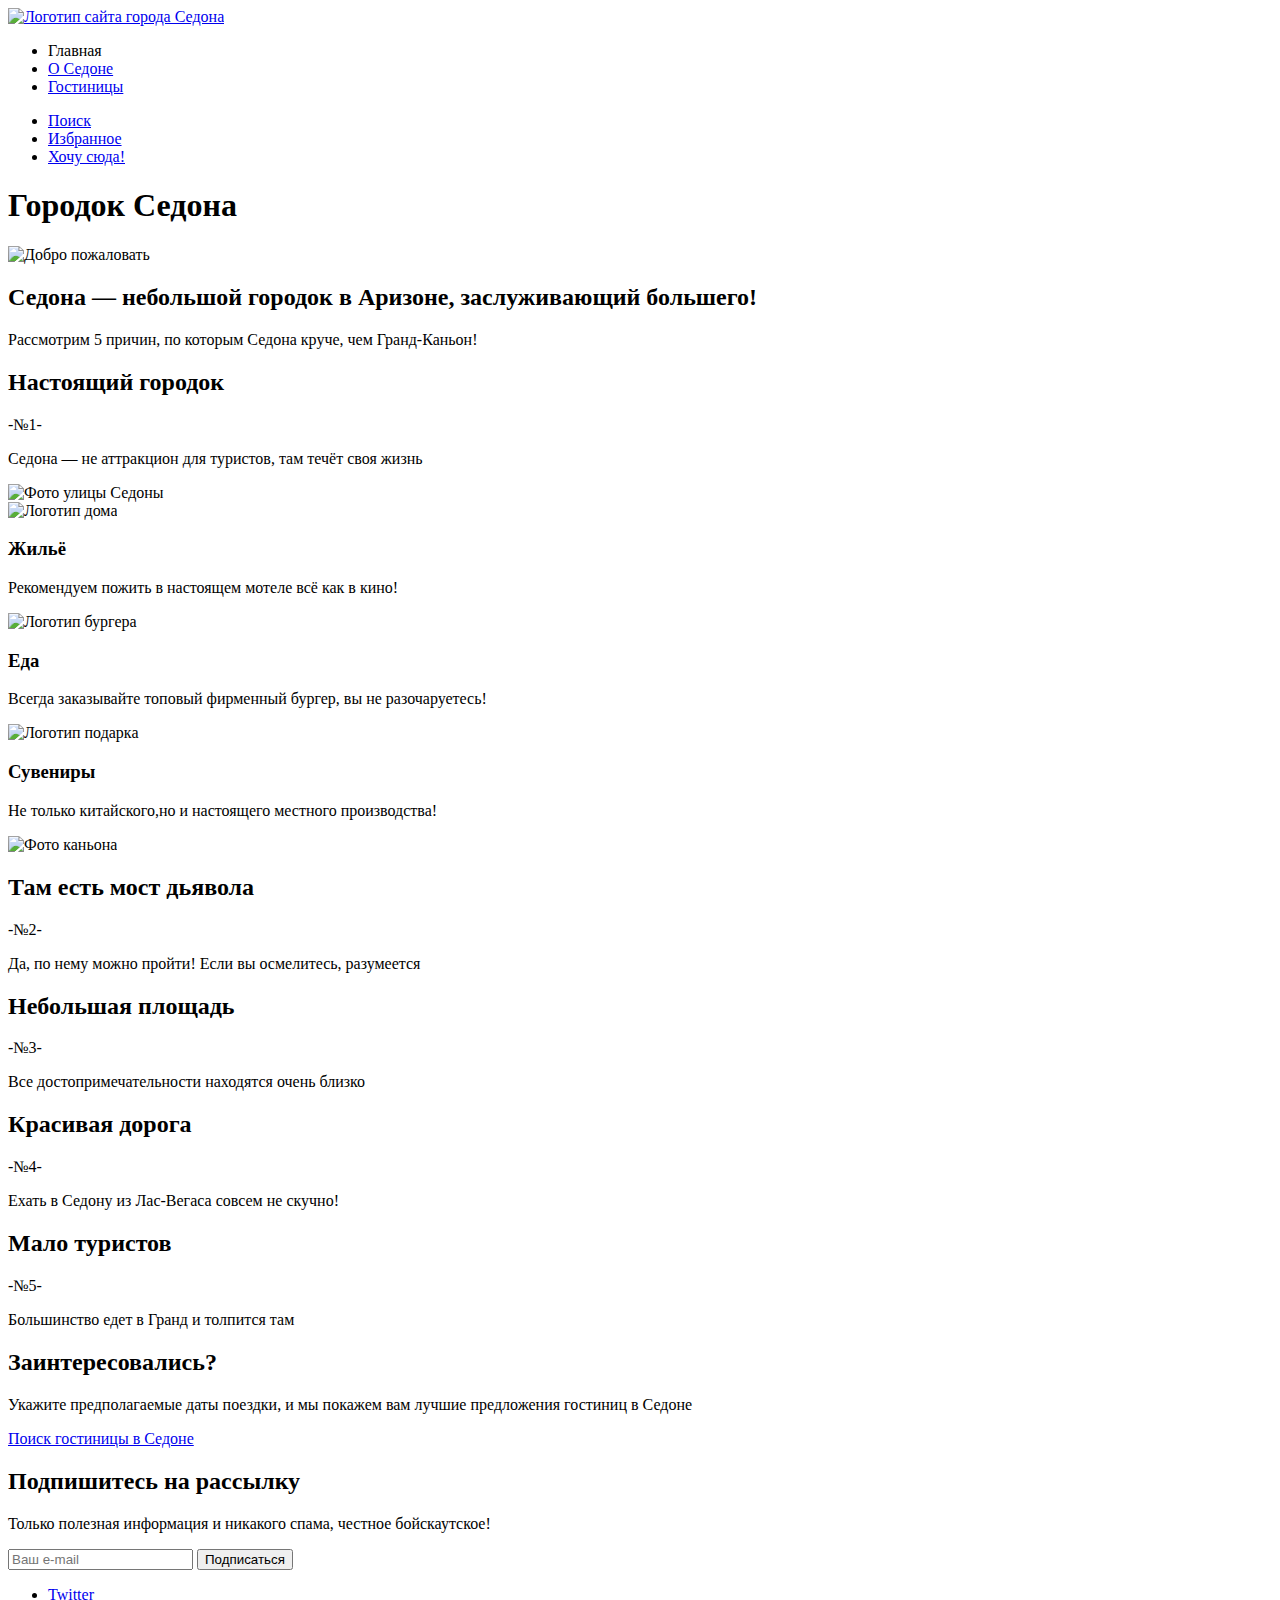
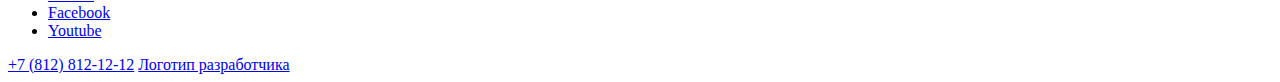
==== 2/index.html @ efaafbff ":heavy_check_mark: Сборка #2" ====
<!DOCTYPE html>
<html lang="ru">
  <head>
    <meta charset="utf-8">
    <title>HTML Academy: Седона</title>
    <base href="https://htmlacademy-htmlcss.github.io/1973093-sedona-33/2/">
</head>
  <body>
  <header class="page-header">
    <nav class="navigation">
      <a class="navigation-logo" href="#">
        <img class="page-header-logo" src="images/logo/logo.svg" width="139" height="70" alt="Логотип сайта города Седона"> 
      </a>
      <ul class="navigation-list">
        <li class="navigation-item">
          <a class="navigation-link navigation-link-current" >Главная</a>
        </li>
        <li class="navigation-item">
          <a class="navigation-link" href="#">О Седоне</a>
        </li><li class="navigation-item">
          <a class="navigation-link" href="catalog.html">Гостиницы</a>
        </li>
      </ul>
      <ul class="navigation-list navigation-user">
        <li class="navigation-item">
          <a class="navigation-link" href="#">
            <span class="visually-hidden">Поиск</span></a>
        </li>
        <li class="navigation-item">
          <a class="navigation-link" href="#">
            <span class="visually-hidden">Избранное</span></a>
        </li>
        <li class="navigation-item">
          <a class="navigation-link" href="#">Хочу сюда!</a>
        </li>
      </ul>
    </nav>
  </header>
  <main class="main-page">
    <h1 class="visually-hidden">Городок Седона</h1>
    <section class="first-screen">
      <img src="images/welcome.svg" width="1200" height="433,6" alt="Добро пожаловать">
      <h2 class="presentation">Седона — небольшой городок в Аризоне, заслуживающий большего!</h2>
      <p class="paragraph">Рассмотрим 5 причин, по которым Седона круче, чем Гранд-Каньон!</p>
    </section>
    <section class="advantages">
      <div class="advantages-number">
       <h2 class="advantages-number first">Настоящий городок</h2>
       <p>-№1-</p>
       <p class="paragraph">Седона — не аттракцион
          для туристов, там течёт своя жизнь</p>
          <img class="foto" src="images/gallery/photo-1.jpg" width="800" height="384" alt="Фото улицы Седоны">
      </div>
      <div class="advantages-item">
        <img class="logo" src="images/logo/logo-house.svg" width="75" height="72" alt="Логотип дома"> 
        <h3 class="advantages-title">Жильё</h3>
        <p>Рекомендуем пожить в настоящем мотеле
              всё как в кино!</p>
      </div>
      <div class="advantages-item">
        <img class="logo" src="images/logo/logo-burger.svg" width="73,81" height="70" alt="Логотип бургера"> 
        <h3 class="advantages-title">Еда</h3>
        <p>Всегда заказывайте топовый фирменный бургер,
             вы не разочаруетесь!</p>
      </div>
      <div class="advantages-item">
        <img class="logo" src="images/logo/logo-present.svg" width="64" height="76" alt="Логотип подарка"> 
        <h3 class="advantages-title">Сувениры</h3>
        <p>Не только китайского,но и настоящего местного
             производства!</p>
      </div>       
      <div class="advantages-number">
        <img class="foto" src="images/gallery/photo-2.jpg" width="800" height="384" alt="Фото каньона">
        <h2 class="advantages-number second">Там есть мост дьявола</h2>
        <p>-№2-</p>
        <p class="paragraph">Да, по нему можно пройти!
         Если вы осмелитесь, разумеется</p>
      </div>
      <div class="advantages-number">
        <h2 class="advantages-number third">Небольшая площадь</h2>
        <p>-№3-</p>
        <p class="paragraph">Все достопримечательности
         находятся очень близко</p>
      </div>
      <div class="advantages-number">
        <h2 class="advantages-number fourth">Красивая дорога</h2>
        <p>-№4-</p>
        <p class="paragraph">Ехать в Седону из Лас-Вегаса
         совсем не скучно!</p>
      </div>
      <div class="advantages-number">
        <h2 class="advantages-number fifth">Мало туристов</h2>
        <p>-№5-</p>
        <p class="paragraph">Большинство едет в Гранд
         и толпится там</p>
      </div>
    </section>
    <section class="hotel-search">
      <h2 class="hotel-search-interest">Заинтересовались?</h2>
      <p class="paragraph">Укажите предполагаемые даты поездки, и мы покажем вам лучшие предложения гостиниц в Седоне</p>
      <a class="hotel-search-link" href="#">Поиск гостиницы в Седоне</a>
    </section>
    <section class="distribution">
      <h2 class="distribution-subscription">Подпишитесь на рассылку</h2>
      <p class="paragraph">Только полезная информация и никакого спама,
         честное бойскаутское!</p>
      <form name="appointment-form" action="https://echo.htmlacademy.ru/" method="post">
        <input name="appointment-email" type="email" placeholder="Ваш e-mail">
        <button type="submit">Подписаться</button>
      </form>
    </section>
  </main>
  <footer class="page-footer">
    <ul class="social-networks">
      <li class="social-networks-item">
        <a class="social-networks-link" href="https://twitter.com/htmlacademy_ru">
          <span class="visually-hidden">Twitter</span>
        </a>
      </li>
      <li class="social-networks-item">
        <a class="social-networks-link" href="https://www.facebook.com/htmlacademy">
          <span class="visually-hidden">Facebook</span>
        </a>
      </li>
      <li class="social-networks-item">
        <a class="social-networks-link" href="https://www.youtube.com/c/HTMLAcademyRUS">
          <span class="visually-hidden">Youtube</span>
        </a>
      </li>
    </ul>
    <a class="number-phone" href="tel:+78128121212">+7 (812) 812-12-12</a>
    <a class="developer-site" href="https://htmlacademy.ru/">
      <span class="visually-hidden">Логотип разработчика</span>
    </a>
  </footer>    
  </body>
</html>
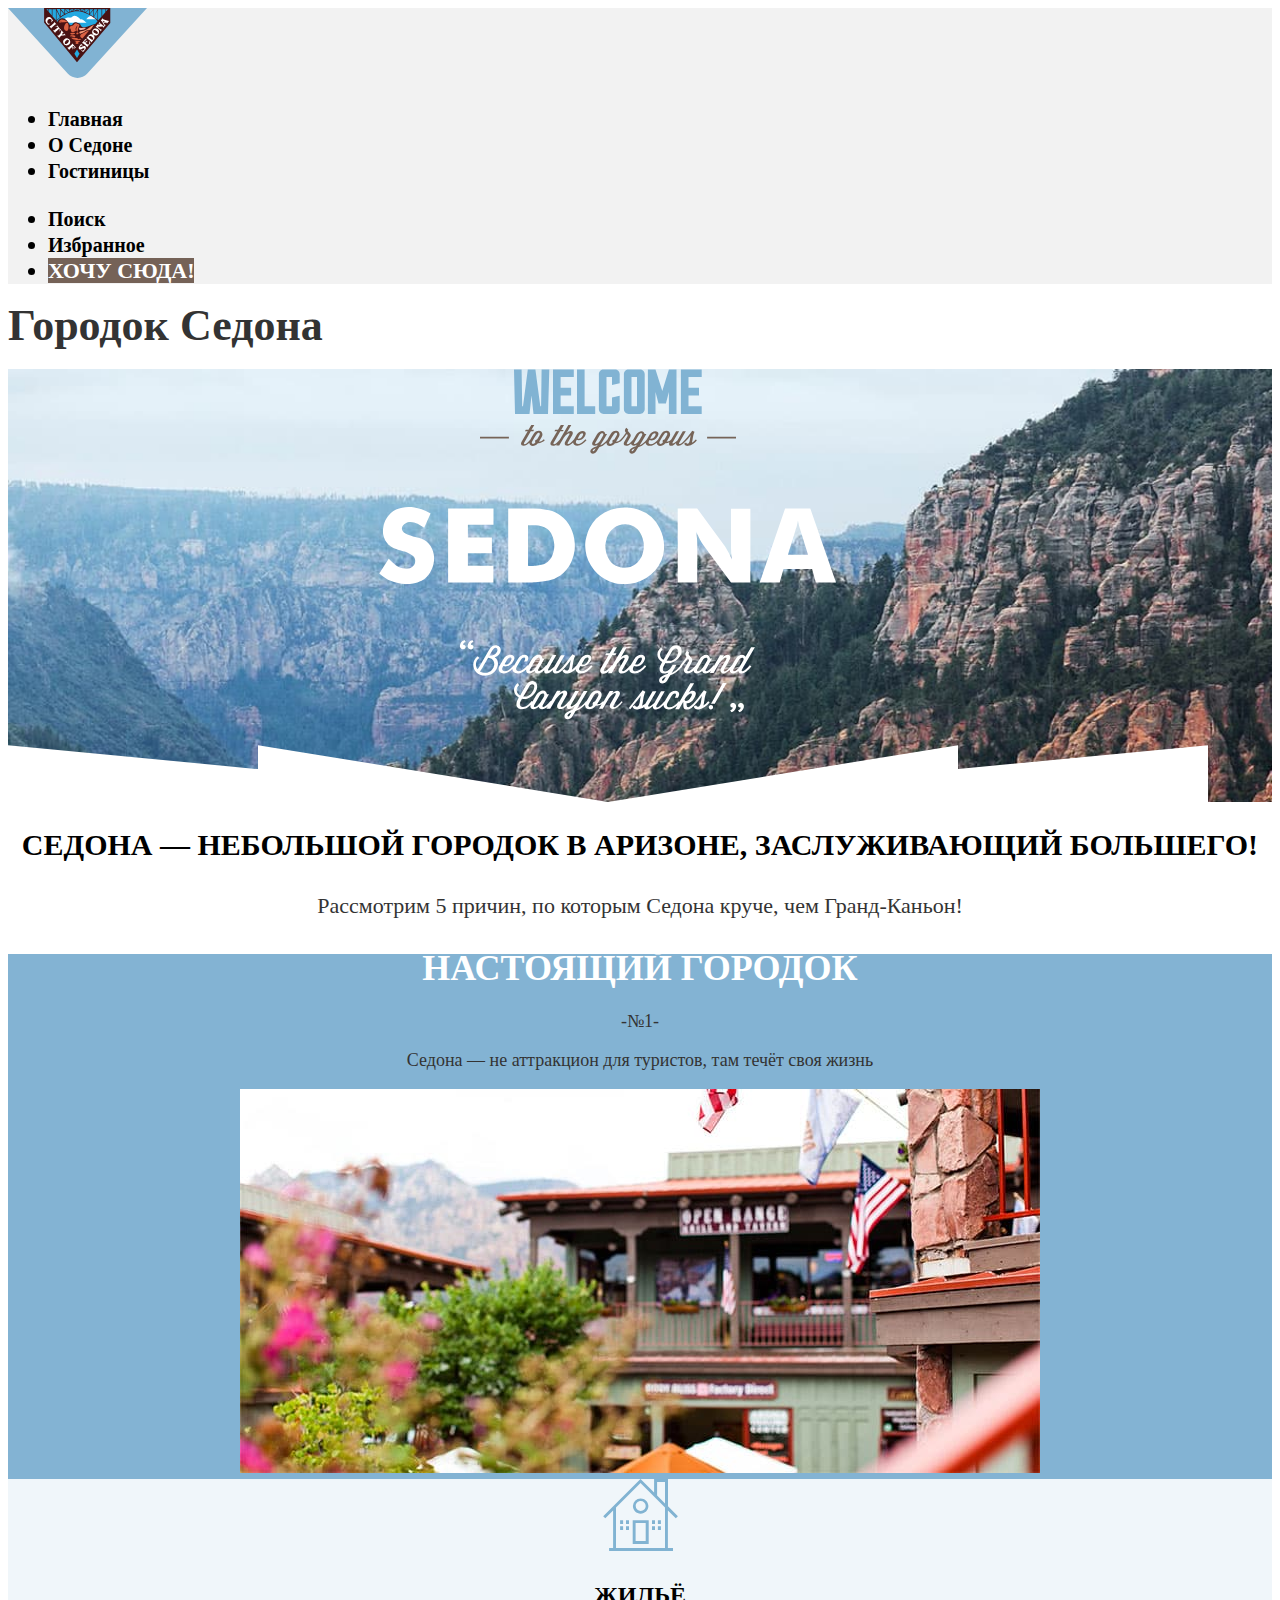
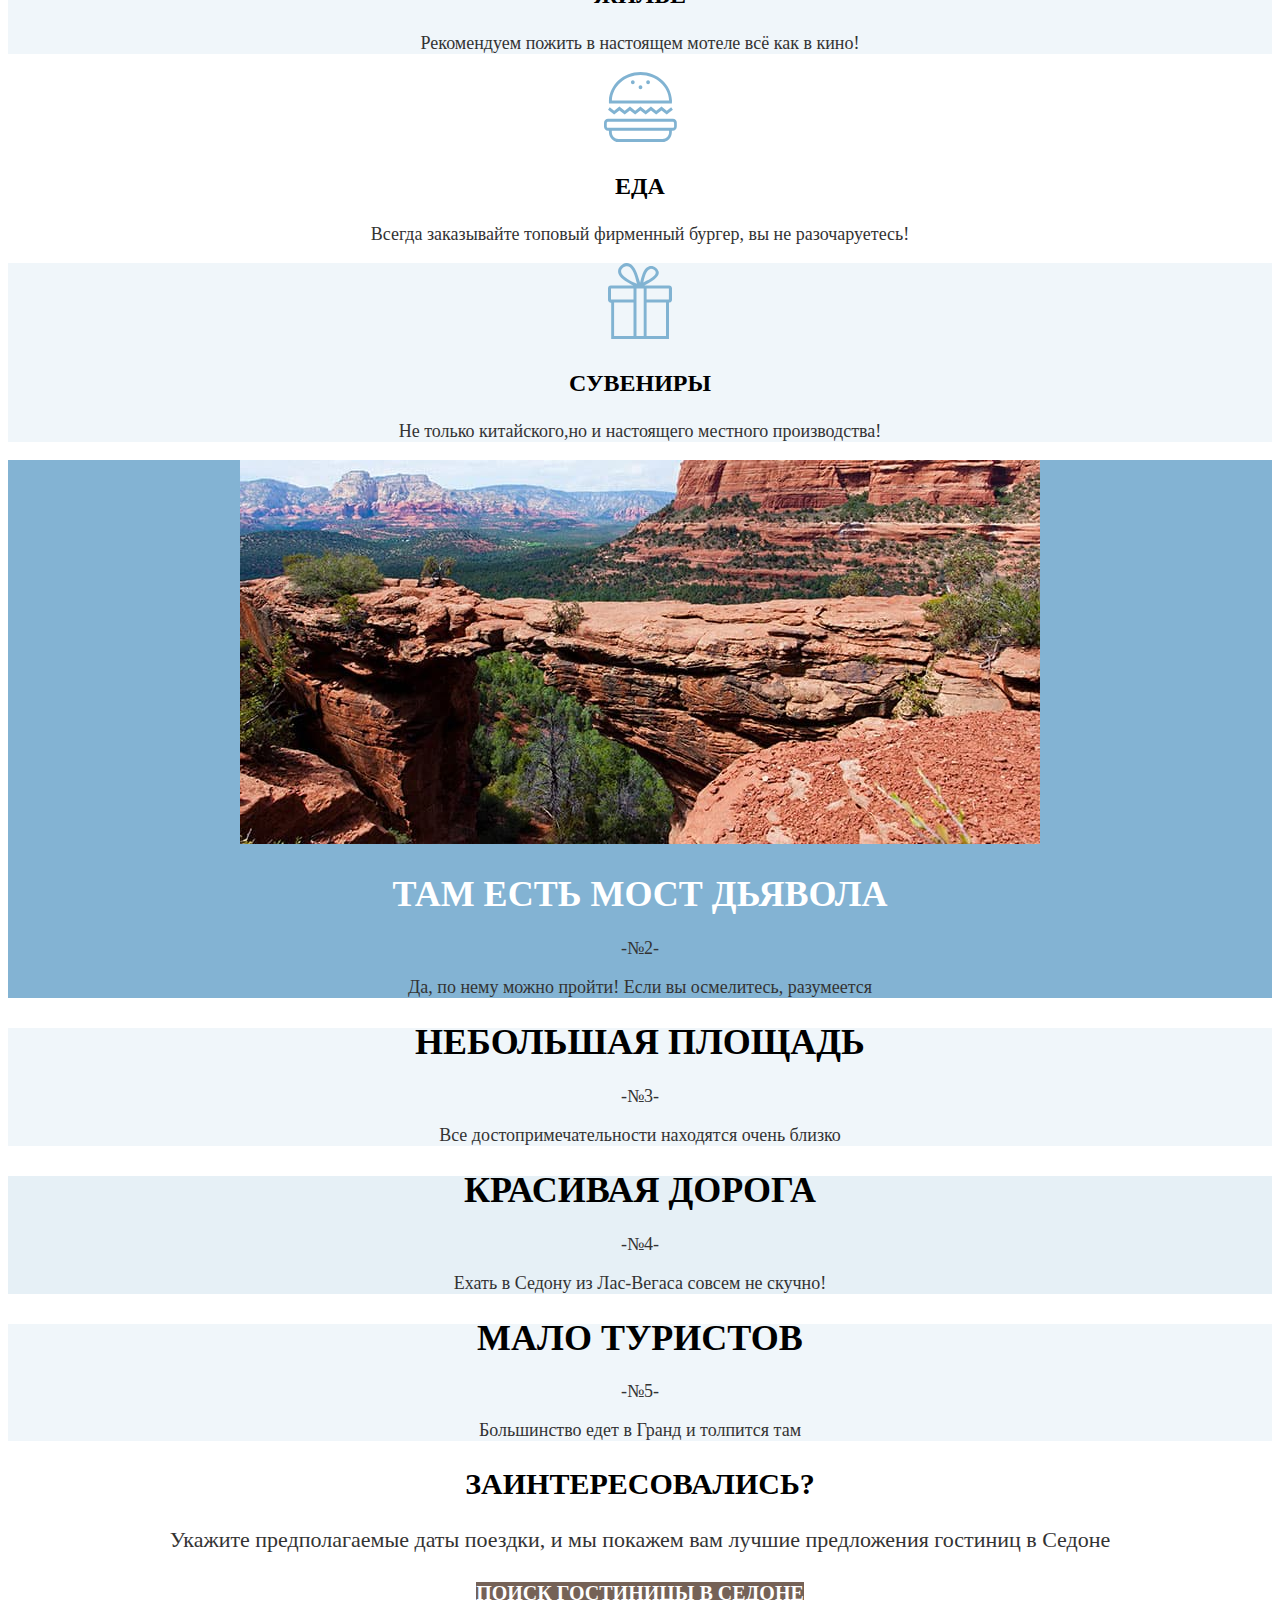
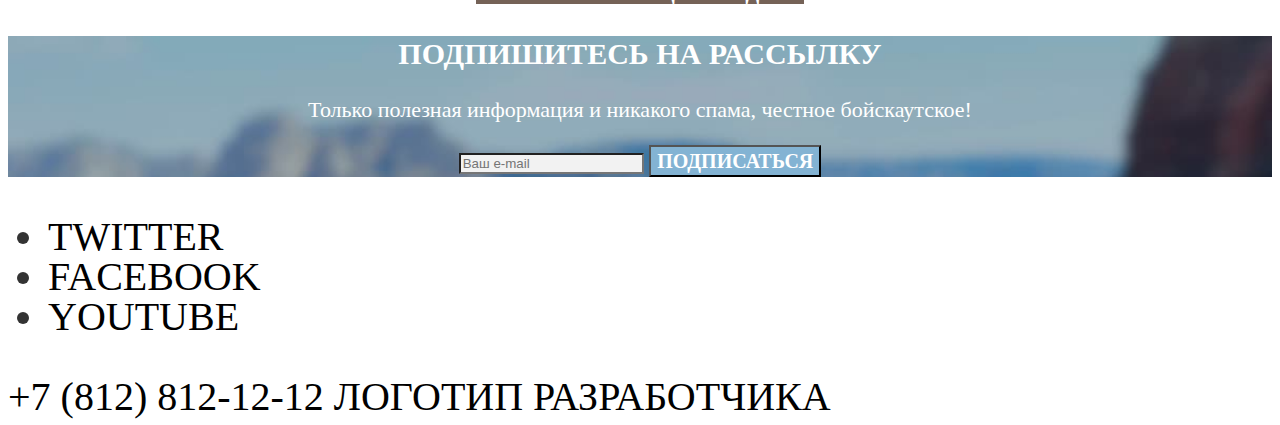
==== commit 57e48409: ":heavy_check_mark: Сборка #2" ====
--- a/2/index.html
+++ b/2/index.html
@@ -3,6 +3,7 @@
   <head>
     <meta charset="utf-8">
     <title>HTML Academy: Седона</title>
+    <link rel="stylesheet" href="styles/styles.css">
     <base href="https://htmlacademy-htmlcss.github.io/1973093-sedona-33/2/">
 </head>
   <body>
@@ -17,7 +18,8 @@
         </li>
         <li class="navigation-item">
           <a class="navigation-link" href="#">О Седоне</a>
-        </li><li class="navigation-item">
+        </li>
+        <li class="navigation-item">
           <a class="navigation-link" href="catalog.html">Гостиницы</a>
         </li>
       </ul>
@@ -31,7 +33,9 @@
             <span class="visually-hidden">Избранное</span></a>
         </li>
         <li class="navigation-item">
-          <a class="navigation-link" href="#">Хочу сюда!</a>
+          <a class="navigation-link" href="#">
+            <span class="want">Хочу сюда!</span>
+          </a>
         </li>
       </ul>
     </nav>
@@ -39,74 +43,76 @@
   <main class="main-page">
     <h1 class="visually-hidden">Городок Седона</h1>
     <section class="first-screen">
-      <img src="images/welcome.svg" width="1200" height="433,6" alt="Добро пожаловать">
+      <img class="main-page-image" src="images/welcome.svg" width="1200" height="433" alt="Добро пожаловать">
+    </section>
+    <div class="presentation-sedona">
       <h2 class="presentation">Седона — небольшой городок в Аризоне, заслуживающий большего!</h2>
       <p class="paragraph">Рассмотрим 5 причин, по которым Седона круче, чем Гранд-Каньон!</p>
-    </section>
+    </div>
     <section class="advantages">
-      <div class="advantages-number">
-       <h2 class="advantages-number first">Настоящий городок</h2>
-       <p>-№1-</p>
-       <p class="paragraph">Седона — не аттракцион
+      <div class="bright-color">
+       <h2 class="advantages-number">Настоящий городок</h2>
+       <p class="advantages-paragraph">-№1-</p>
+       <p class="advantages-paragraph">Седона — не аттракцион
           для туристов, там течёт своя жизнь</p>
           <img class="foto" src="images/gallery/photo-1.jpg" width="800" height="384" alt="Фото улицы Седоны">
       </div>
-      <div class="advantages-item">
+      <div class="advantages-item blue">
         <img class="logo" src="images/logo/logo-house.svg" width="75" height="72" alt="Логотип дома"> 
         <h3 class="advantages-title">Жильё</h3>
-        <p>Рекомендуем пожить в настоящем мотеле
+        <p class="pros">Рекомендуем пожить в настоящем мотеле
               всё как в кино!</p>
       </div>
-      <div class="advantages-item">
-        <img class="logo" src="images/logo/logo-burger.svg" width="73,81" height="70" alt="Логотип бургера"> 
+      <div class="advantages-item white">
+        <img class="logo" src="images/logo/logo-burger.svg" width="73" height="70" alt="Логотип бургера"> 
         <h3 class="advantages-title">Еда</h3>
-        <p>Всегда заказывайте топовый фирменный бургер,
+        <p class="pros">Всегда заказывайте топовый фирменный бургер,
              вы не разочаруетесь!</p>
       </div>
-      <div class="advantages-item">
+      <div class="advantages-item blue">
         <img class="logo" src="images/logo/logo-present.svg" width="64" height="76" alt="Логотип подарка"> 
         <h3 class="advantages-title">Сувениры</h3>
-        <p>Не только китайского,но и настоящего местного
+        <p class="pros">Не только китайского,но и настоящего местного
              производства!</p>
       </div>       
-      <div class="advantages-number">
+      <div class="bright-color">
         <img class="foto" src="images/gallery/photo-2.jpg" width="800" height="384" alt="Фото каньона">
-        <h2 class="advantages-number second">Там есть мост дьявола</h2>
-        <p>-№2-</p>
-        <p class="paragraph">Да, по нему можно пройти!
+        <h2 class="advantages-number">Там есть мост дьявола</h2>
+        <p class="advantages-paragraph">-№2-</p>
+        <p class="advantages-paragraph">Да, по нему можно пройти!
          Если вы осмелитесь, разумеется</p>
       </div>
-      <div class="advantages-number">
-        <h2 class="advantages-number third">Небольшая площадь</h2>
-        <p>-№3-</p>
-        <p class="paragraph">Все достопримечательности
+      <div class="middle-color">
+        <h2 class="advantages-number">Небольшая площадь</h2>
+        <p class="advantages-paragraph">-№3-</p>
+        <p class="advantages-paragraph">Все достопримечательности
          находятся очень близко</p>
       </div>
-      <div class="advantages-number">
-        <h2 class="advantages-number fourth">Красивая дорога</h2>
-        <p>-№4-</p>
-        <p class="paragraph">Ехать в Седону из Лас-Вегаса
+      <div class="dim-color">
+        <h2 class="advantages-number">Красивая дорога</h2>
+        <p class="advantages-paragraph">-№4-</p>
+        <p class="advantages-paragraph">Ехать в Седону из Лас-Вегаса
          совсем не скучно!</p>
       </div>
-      <div class="advantages-number">
-        <h2 class="advantages-number fifth">Мало туристов</h2>
-        <p>-№5-</p>
-        <p class="paragraph">Большинство едет в Гранд
+      <div class="middle-color">
+        <h2 class="advantages-number">Мало туристов</h2>
+        <p class="advantages-paragraph">-№5-</p>
+        <p class="advantages-paragraph">Большинство едет в Гранд
          и толпится там</p>
       </div>
     </section>
     <section class="hotel-search">
       <h2 class="hotel-search-interest">Заинтересовались?</h2>
-      <p class="paragraph">Укажите предполагаемые даты поездки, и мы покажем вам лучшие предложения гостиниц в Седоне</p>
+      <p class="paragraph-data">Укажите предполагаемые даты поездки, и мы покажем вам лучшие предложения гостиниц в Седоне</p>
       <a class="hotel-search-link" href="#">Поиск гостиницы в Седоне</a>
     </section>
     <section class="distribution">
       <h2 class="distribution-subscription">Подпишитесь на рассылку</h2>
-      <p class="paragraph">Только полезная информация и никакого спама,
+      <p class="paragraph-info">Только полезная информация и никакого спама,
          честное бойскаутское!</p>
       <form name="appointment-form" action="https://echo.htmlacademy.ru/" method="post">
-        <input name="appointment-email" type="email" placeholder="Ваш e-mail">
-        <button type="submit">Подписаться</button>
+        <input class="e-mail" name="appointment-email" type="email" placeholder="Ваш e-mail">
+        <button class="button" type="submit">Подписаться</button>
       </form>
     </section>
   </main>
--- a/2/styles/styles.css
+++ b/2/styles/styles.css
@@ -0,0 +1,370 @@
+@font-face {
+    font-family: "PT Sans";
+    font-style: normal;
+    font-weight: 400;
+    src: url("../fonts/ptsans-400.woff2") format("woff2");
+    font-display: swap;
+}
+
+@font-face {
+    font-family: "PT Sans";
+    font-style: normal;
+    font-weight: 700;
+    src: url("../fonts/ptsans-700.woff2") format("woff2");
+    font-display: swap;
+}
+
+body {
+    font-family: "PT Sans" sans-serif;
+    font-size: 22px;
+    line-height: 26px;
+    color: #333333;
+    background-color: #FFFFFF;
+}
+
+.page-header {
+    color: #000000;
+    background: #F2F2F2
+}
+
+.navigation-link {
+    font-family: inherit;
+    font-size: 20px;
+    font-weight: 700;
+    text-align: center;
+    color: #000000;
+    background-color: #F2F2F2;
+    text-decoration: none;
+}
+
+.navigation-link .want {
+    font-family: inherit;
+    font-size: 22px;
+    line-height: 26px;
+    font-weight: 700;
+    color: #FFFFFF;
+    background-color: #756257;
+    text-transform: uppercase;
+}
+
+.button {
+    font-family: inherit;
+    font-size: 20px;
+    line-height: 26px;
+    font-weight: 700;
+    text-align: center;
+    color: #FFFFFF;
+    background-color: #83B3D3;
+    text-transform: uppercase;
+}
+
+.first-screen {
+    background-image: url("../images/backgrounds/index-background.jpg");
+    background-repeat: no-repeat;
+    background-size: 100% auto;
+}
+
+.presentation {
+    font-family: inherit;
+    font-size: 30px;
+    line-height: 36px;
+    font-weight: 700;
+    color: #000000;
+    text-align: center;
+    text-transform: uppercase;
+}
+
+.paragraph {
+    font-family: inherit;
+    font-size: 22px;
+    line-height: 36px;
+    font-weight: 400;
+    color: #333333;
+    text-align: center;
+}
+
+.advantages {
+    font-family: inherit;
+    font-size: 24px;
+    line-height: 28px;
+    font-weight: 700;
+    color: #000000;
+    background-color: #FFFFFF;
+    text-align: center;
+    text-transform: uppercase;
+}
+
+.bright-color {
+    color: #FFFFFF;
+    background-color: #83B3D3;
+}
+
+.middle-color {
+    color: #000000;
+    background-color: rgba(131, 179, 211, 0.12);
+}
+
+.dim-color {
+    color: #000000;
+    background-color: rgba(131, 179, 211, 0.2);
+}
+
+.advantages .advantages-paragraph {
+    font-family: inherit;
+    font-size: 18px;
+    line-height: 21px;
+    font-weight: 400;
+    color: #333333;
+    text-transform: none;
+}
+
+.blue {
+    font-family: inherit;
+    text-align: center;
+    background-color: rgba(131, 179, 211, 0.12);
+}
+
+.white {
+    font-family: inherit;
+    text-align: center;
+    background-color: #FFFFFF;
+}
+
+.advantages-title {
+    font-size: 24px;
+    line-height: 28px;
+    font-weight: 700;
+    text-transform: uppercase;
+    color: #000000;
+}
+
+.pros {
+    font-size: 18px;
+    line-height: 21px;
+    font-weight: 400;
+    color: #333333;
+    text-transform: none;
+}
+
+.main-page-image {
+    display: block;
+    text-align: center;
+}
+
+.hotel-search {
+    font-family: inherit;
+    text-align: center;
+    background-color: #FFFFFF;
+}
+
+.hotel-search-interest {
+    font-size: 30px;
+    line-height: 36px;
+    font-weight: 700;
+    text-transform: uppercase;
+    color: #000000;
+}
+
+.paragraph-data {
+    font-size: 22px;
+    line-height: 26px;
+    font-weight: 400;
+    color: #333333;
+}
+
+.hotel-search-link {
+    font-family: inherit;
+    font-size: 20px;
+    line-height: 36px;
+    font-weight: 700;
+    text-align: center;
+    color: #FFFFFF;
+    background-color: #756257;
+    text-decoration: none;
+    text-transform: uppercase;
+}
+
+.distribution {
+    font-family: inherit;
+    text-align: center;
+    background-image: url("../images/backgrounds/background.jpg");
+    background-repeat: no-repeat;
+    background-size: 100% auto;
+    color: #FFFFFF;
+}
+
+.distribution-subscription {
+    font-size: 30px;
+    line-height: 36px;
+    text-transform: uppercase;
+    font-weight: 700;
+}
+
+.paragraph-info {
+    font-size: 22px;
+    line-height: 26px;
+    font-weight: 400;
+} 
+
+.e-mail {
+    background-color: #F2F2F2;
+}
+
+.page-footer {
+    font-family: inherit;
+    font-size: 40px;
+    line-height: 40px;
+    font-weight: 400;
+    text-transform: uppercase;
+}
+
+.social-networks-link {
+    text-decoration: none;
+    color: #000000;
+}
+
+.number-phone {
+    text-decoration: none;
+    color: #000000;
+}
+
+.developer-site {
+    text-decoration: none;
+    color: #000000;
+}
+
+.main-catalog {
+    font-size: 22px;
+    line-height: 26px;
+    color: #000000;
+    background-color: #FFFFFF;
+}
+
+.catalog-service {
+    background-image: url("../images/backgrounds/catalog-background 1.jpg");
+    color: #FFFFFF;
+    background-repeat: no-repeat;
+    background-size: 100% 100%;
+}
+
+.catalog-header-title {
+    font-weight: 700;
+    font-size: 60px;
+    line-height: 78px;
+}
+
+.breadcrumbs-link {
+    text-decoration: none;
+    color: #FFFFFF;
+}
+
+.catalog-filter-title {
+    font-weight: 700;
+    font-size: 20px;
+    line-height: 26px;
+}
+
+.infrasructure-input {
+    font-weight: 400;
+    font-size: 18px;
+    line-height: 23px;
+}
+
+.sorting {
+    font-weight: 700;
+    font-size: 30px;
+    line-height: 39px;
+    text-transform: uppercase;
+}
+
+.show {
+    background-color: #FFFFFF;
+    text-decoration: none;
+}
+
+.hotel-name {
+    font-weight: 700;
+    font-size: 24px;
+    line-height: 31px;
+    color: #000000;
+    background-color: #FFFFFF;
+}
+
+.options-item-link {
+    text-decoration: none;
+}
+
+.type {
+    font-weight: 400;
+    font-size: 18px;
+    line-height: 23px;
+    color: #333333;
+    background-color: #FFFFFF;
+}
+
+.options-item-price {
+    font-weight: 400;
+    font-size: 18px;
+    line-height: 23px;
+    color: #333333;
+    background-color: #FFFFFF;
+}
+
+.link {
+    font-weight: 700;
+    font-size: 16px;
+    line-height: 21px;
+    text-align: center;
+    text-transform: uppercase;
+    color: #FFFFFF;
+    background-color: #756257;
+    text-decoration: none;
+}
+
+.rating {
+    font-weight: 400;
+    font-size: 16px;
+    line-height: 21px;
+    text-align: center;
+    text-transform: uppercase;
+    color: #333333;
+    background-color: #F2F2F2;
+}
+
+.load-more {
+    font-weight: 700;
+    font-size: 20px;
+    line-height: 26px;
+    text-align: center;
+    text-transform: uppercase;
+    color: #FFFFFF;
+    background-color: #83B3D3;
+}
+
+.page-number-current {
+    font-weight: 700;
+    font-size: 20px;
+    line-height: 26px;
+    text-align: center;
+    color: #000000;
+    background-color: #F2F2F2;
+    text-decoration: none;
+}
+
+.page-number-link {
+    font-weight: 700;
+    font-size: 20px;
+    line-height: 26px;
+    text-align: center;
+    color: #FFFFFF;
+    background-color: #83B3D3;
+    text-decoration: none;
+}
+
+.number-of-hotels {
+    font-weight: normal;
+    font-size: 18px;
+    line-height: 23px;
+    color: #333333;
+    background-color: #FFFFFF;
+}